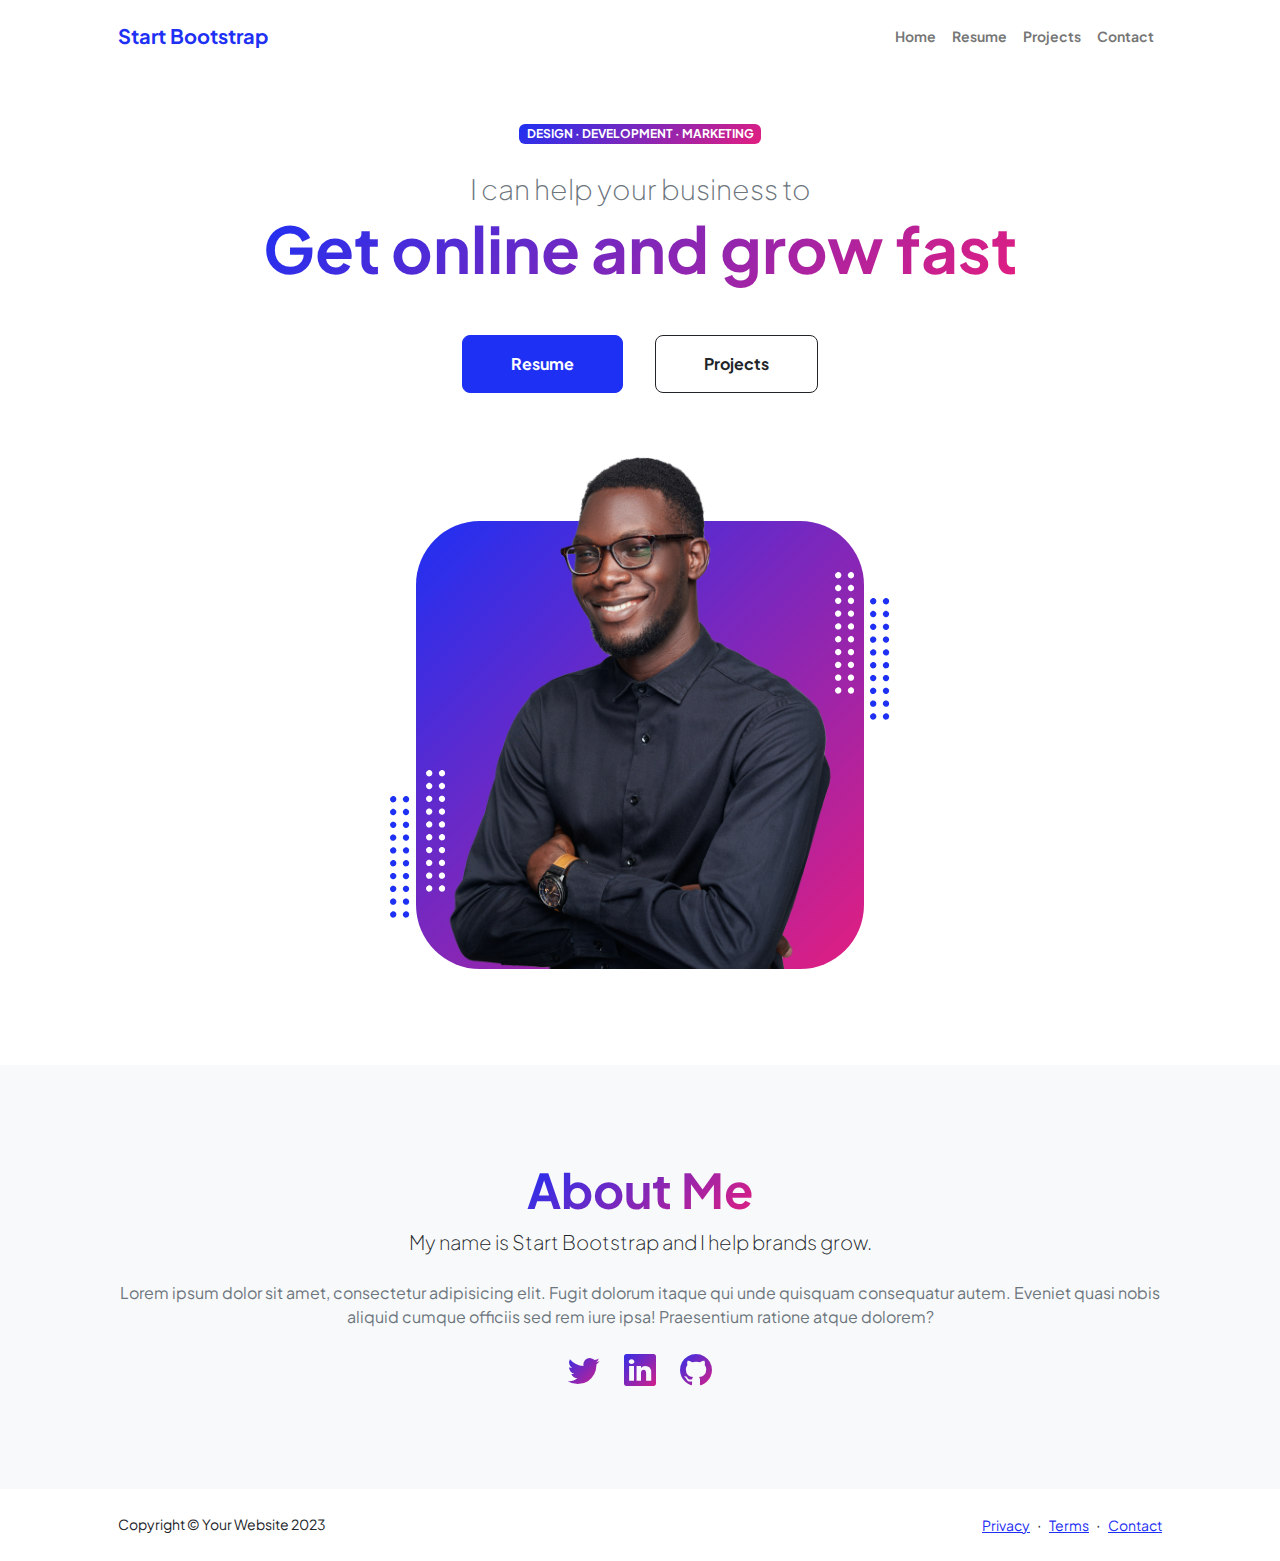
==== index.html @ e9c8c622 "initial" ====
<!DOCTYPE html>
<html lang="en">
    <head>
        <meta charset="utf-8" />
        <meta name="viewport" content="width=device-width, initial-scale=1, shrink-to-fit=no" />
        <meta name="description" content="" />
        <meta name="author" content="" />
        <title>Personal - Start Bootstrap Theme</title>
        <!-- Favicon-->
        <link rel="icon" type="image/x-icon" href="assets/favicon.ico" />
        <!-- Custom Google font-->
        <link rel="preconnect" href="https://fonts.googleapis.com" />
        <link rel="preconnect" href="https://fonts.gstatic.com" crossorigin />
        <link href="https://fonts.googleapis.com/css2?family=Plus+Jakarta+Sans:wght@100;200;300;400;500;600;700;800;900&amp;display=swap" rel="stylesheet" />
        <!-- Bootstrap icons-->
        <link href="https://cdn.jsdelivr.net/npm/bootstrap-icons@1.8.1/font/bootstrap-icons.css" rel="stylesheet" />
        <!-- Core theme CSS (includes Bootstrap)-->
        <link href="css/styles.css" rel="stylesheet" />
    </head>
    <body class="d-flex flex-column h-100">
        <main class="flex-shrink-0">
            <!-- Navigation-->
            <nav class="navbar navbar-expand-lg navbar-light bg-white py-3">
                <div class="container px-5">
                    <a class="navbar-brand" href="index.html"><span class="fw-bolder text-primary">Start Bootstrap</span></a>
                    <button class="navbar-toggler" type="button" data-bs-toggle="collapse" data-bs-target="#navbarSupportedContent" aria-controls="navbarSupportedContent" aria-expanded="false" aria-label="Toggle navigation"><span class="navbar-toggler-icon"></span></button>
                    <div class="collapse navbar-collapse" id="navbarSupportedContent">
                        <ul class="navbar-nav ms-auto mb-2 mb-lg-0 small fw-bolder">
                            <li class="nav-item"><a class="nav-link" href="index.html">Home</a></li>
                            <li class="nav-item"><a class="nav-link" href="resume.html">Resume</a></li>
                            <li class="nav-item"><a class="nav-link" href="projects.html">Projects</a></li>
                            <li class="nav-item"><a class="nav-link" href="contact.html">Contact</a></li>
                        </ul>
                    </div>
                </div>
            </nav>
            <!-- Header-->
            <header class="py-5">
                <div class="container px-5 pb-5">
                    <div class="row gx-5 align-items-center">
                        <div class="col-xxl-5">
                            <!-- Header text content-->
                            <div class="text-center text-xxl-start">
                                <div class="badge bg-gradient-primary-to-secondary text-white mb-4"><div class="text-uppercase">Design &middot; Development &middot; Marketing</div></div>
                                <div class="fs-3 fw-light text-muted">I can help your business to</div>
                                <h1 class="display-3 fw-bolder mb-5"><span class="text-gradient d-inline">Get online and grow fast</span></h1>
                                <div class="d-grid gap-3 d-sm-flex justify-content-sm-center justify-content-xxl-start mb-3">
                                    <a class="btn btn-primary btn-lg px-5 py-3 me-sm-3 fs-6 fw-bolder" href="resume.html">Resume</a>
                                    <a class="btn btn-outline-dark btn-lg px-5 py-3 fs-6 fw-bolder" href="projects.html">Projects</a>
                                </div>
                            </div>
                        </div>
                        <div class="col-xxl-7">
                            <!-- Header profile picture-->
                            <div class="d-flex justify-content-center mt-5 mt-xxl-0">
                                <div class="profile bg-gradient-primary-to-secondary">
                                    <!-- TIP: For best results, use a photo with a transparent background like the demo example below-->
                                    <!-- Watch a tutorial on how to do this on YouTube (link)-->
                                    <img class="profile-img" src="assets/profile.png" alt="..." />
                                    <div class="dots-1">
                                        <!-- SVG Dots-->
                                        <svg version="1.1" xmlns="http://www.w3.org/2000/svg" xmlns:xlink="http://www.w3.org/1999/xlink" x="0px" y="0px" viewBox="0 0 191.6 1215.4" style="enable-background: new 0 0 191.6 1215.4" xml:space="preserve">
                                            <g transform="translate(0.000000,1280.000000) scale(0.100000,-0.100000)">
                                                <path d="M227.7,12788.6c-105-35-200-141-222-248c-43-206,163-412,369-369c155,32,275,190,260,339c-11,105-90,213-190,262        C383.7,12801.6,289.7,12808.6,227.7,12788.6z"></path>
                                                <path d="M1507.7,12788.6c-151-50-253-216-222-362c25-119,136-230,254-255c194-41,395,142,375,339c-11,105-90,213-190,262        C1663.7,12801.6,1569.7,12808.6,1507.7,12788.6z"></path>
                                                <path d="M227.7,11508.6c-105-35-200-141-222-248c-43-206,163-412,369-369c155,32,275,190,260,339c-11,105-90,213-190,262        C383.7,11521.6,289.7,11528.6,227.7,11508.6z"></path>
                                                <path d="M1507.7,11508.6c-151-50-253-216-222-362c25-119,136-230,254-255c194-41,395,142,375,339c-11,105-90,213-190,262        C1663.7,11521.6,1569.7,11528.6,1507.7,11508.6z"></path>
                                                <path d="M227.7,10228.6c-105-35-200-141-222-248c-43-206,163-412,369-369c155,32,275,190,260,339c-11,105-90,213-190,262        C383.7,10241.6,289.7,10248.6,227.7,10228.6z"></path>
                                                <path d="M1507.7,10228.6c-105-35-200-141-222-248c-43-206,163-412,369-369c155,32,275,190,260,339c-11,105-90,213-190,262        C1663.7,10241.6,1569.7,10248.6,1507.7,10228.6z"></path>
                                                <path d="M227.7,8948.6c-105-35-200-141-222-248c-43-206,163-412,369-369c155,32,275,190,260,339c-11,105-90,213-190,262        C383.7,8961.6,289.7,8968.6,227.7,8948.6z"></path>
                                                <path d="M1507.7,8948.6c-105-35-200-141-222-248c-43-206,163-412,369-369c155,32,275,190,260,339c-11,105-90,213-190,262        C1663.7,8961.6,1569.7,8968.6,1507.7,8948.6z"></path>
                                                <path d="M227.7,7668.6c-105-35-200-141-222-248c-43-206,163-412,369-369c155,32,275,190,260,339c-11,105-90,213-190,262        C383.7,7681.6,289.7,7688.6,227.7,7668.6z"></path>
                                                <path d="M1507.7,7668.6c-105-35-200-141-222-248c-43-206,163-412,369-369c155,32,275,190,260,339c-11,105-90,213-190,262        C1663.7,7681.6,1569.7,7688.6,1507.7,7668.6z"></path>
                                                <path d="M227.7,6388.6c-105-35-200-141-222-248c-43-206,163-412,369-369c155,32,275,190,260,339c-11,105-90,213-190,262        C383.7,6401.6,289.7,6408.6,227.7,6388.6z"></path>
                                                <path d="M1507.7,6388.6c-105-35-200-141-222-248c-43-206,163-412,369-369c155,32,275,190,260,339c-11,105-90,213-190,262        C1663.7,6401.6,1569.7,6408.6,1507.7,6388.6z"></path>
                                                <path d="M227.7,5108.6c-105-35-200-141-222-248c-43-206,163-412,369-369c155,32,275,190,260,339c-11,105-90,213-190,262        C383.7,5121.6,289.7,5128.6,227.7,5108.6z"></path>
                                                <path d="M1507.7,5108.6c-105-35-200-141-222-248c-43-206,163-412,369-369c155,32,275,190,260,339c-11,105-90,213-190,262        C1663.7,5121.6,1569.7,5128.6,1507.7,5108.6z"></path>
                                                <path d="M227.7,3828.6c-105-35-200-141-222-248c-43-206,163-412,369-369c155,32,275,190,260,339c-11,105-90,213-190,262        C383.7,3841.6,289.7,3848.6,227.7,3828.6z"></path>
                                                <path d="M1507.7,3828.6c-105-35-200-141-222-248c-43-206,163-412,369-369c155,32,275,190,260,339c-11,105-90,213-190,262        C1663.7,3841.6,1569.7,3848.6,1507.7,3828.6z"></path>
                                                <path d="M227.7,2548.6c-105-35-200-141-222-248c-43-206,163-412,369-369c155,32,275,190,260,339c-11,105-90,213-190,262        C383.7,2561.6,289.7,2568.6,227.7,2548.6z"></path>
                                                <path d="M1507.7,2548.6c-105-35-200-141-222-248c-43-206,163-412,369-369c155,32,275,190,260,339c-11,105-90,213-190,262        C1663.7,2561.6,1569.7,2568.6,1507.7,2548.6z"></path>
                                                <path d="M227.7,1268.6c-105-35-200-141-222-248c-43-206,163-412,369-369c155,32,275,190,260,339c-11,105-90,213-190,262        C383.7,1281.6,289.7,1288.6,227.7,1268.6z"></path>
                                                <path d="M1507.7,1268.6c-105-35-200-141-222-248c-43-206,163-412,369-369c155,32,275,190,260,339c-11,105-90,213-190,262        C1663.7,1281.6,1569.7,1288.6,1507.7,1268.6z"></path>
                                            </g>
                                        </svg>
                                        <!-- END of SVG dots-->
                                    </div>
                                    <div class="dots-2">
                                        <!-- SVG Dots-->
                                        <svg version="1.1" xmlns="http://www.w3.org/2000/svg" xmlns:xlink="http://www.w3.org/1999/xlink" x="0px" y="0px" viewBox="0 0 191.6 1215.4" style="enable-background: new 0 0 191.6 1215.4" xml:space="preserve">
                                            <g transform="translate(0.000000,1280.000000) scale(0.100000,-0.100000)">
                                                <path d="M227.7,12788.6c-105-35-200-141-222-248c-43-206,163-412,369-369c155,32,275,190,260,339c-11,105-90,213-190,262        C383.7,12801.6,289.7,12808.6,227.7,12788.6z"></path>
                                                <path d="M1507.7,12788.6c-151-50-253-216-222-362c25-119,136-230,254-255c194-41,395,142,375,339c-11,105-90,213-190,262        C1663.7,12801.6,1569.7,12808.6,1507.7,12788.6z"></path>
                                                <path d="M227.7,11508.6c-105-35-200-141-222-248c-43-206,163-412,369-369c155,32,275,190,260,339c-11,105-90,213-190,262        C383.7,11521.6,289.7,11528.6,227.7,11508.6z"></path>
                                                <path d="M1507.7,11508.6c-151-50-253-216-222-362c25-119,136-230,254-255c194-41,395,142,375,339c-11,105-90,213-190,262        C1663.7,11521.6,1569.7,11528.6,1507.7,11508.6z"></path>
                                                <path d="M227.7,10228.6c-105-35-200-141-222-248c-43-206,163-412,369-369c155,32,275,190,260,339c-11,105-90,213-190,262        C383.7,10241.6,289.7,10248.6,227.7,10228.6z"></path>
                                                <path d="M1507.7,10228.6c-105-35-200-141-222-248c-43-206,163-412,369-369c155,32,275,190,260,339c-11,105-90,213-190,262        C1663.7,10241.6,1569.7,10248.6,1507.7,10228.6z"></path>
                                                <path d="M227.7,8948.6c-105-35-200-141-222-248c-43-206,163-412,369-369c155,32,275,190,260,339c-11,105-90,213-190,262        C383.7,8961.6,289.7,8968.6,227.7,8948.6z"></path>
                                                <path d="M1507.7,8948.6c-105-35-200-141-222-248c-43-206,163-412,369-369c155,32,275,190,260,339c-11,105-90,213-190,262        C1663.7,8961.6,1569.7,8968.6,1507.7,8948.6z"></path>
                                                <path d="M227.7,7668.6c-105-35-200-141-222-248c-43-206,163-412,369-369c155,32,275,190,260,339c-11,105-90,213-190,262        C383.7,7681.6,289.7,7688.6,227.7,7668.6z"></path>
                                                <path d="M1507.7,7668.6c-105-35-200-141-222-248c-43-206,163-412,369-369c155,32,275,190,260,339c-11,105-90,213-190,262        C1663.7,7681.6,1569.7,7688.6,1507.7,7668.6z"></path>
                                                <path d="M227.7,6388.6c-105-35-200-141-222-248c-43-206,163-412,369-369c155,32,275,190,260,339c-11,105-90,213-190,262        C383.7,6401.6,289.7,6408.6,227.7,6388.6z"></path>
                                                <path d="M1507.7,6388.6c-105-35-200-141-222-248c-43-206,163-412,369-369c155,32,275,190,260,339c-11,105-90,213-190,262        C1663.7,6401.6,1569.7,6408.6,1507.7,6388.6z"></path>
                                                <path d="M227.7,5108.6c-105-35-200-141-222-248c-43-206,163-412,369-369c155,32,275,190,260,339c-11,105-90,213-190,262        C383.7,5121.6,289.7,5128.6,227.7,5108.6z"></path>
                                                <path d="M1507.7,5108.6c-105-35-200-141-222-248c-43-206,163-412,369-369c155,32,275,190,260,339c-11,105-90,213-190,262        C1663.7,5121.6,1569.7,5128.6,1507.7,5108.6z"></path>
                                                <path d="M227.7,3828.6c-105-35-200-141-222-248c-43-206,163-412,369-369c155,32,275,190,260,339c-11,105-90,213-190,262        C383.7,3841.6,289.7,3848.6,227.7,3828.6z"></path>
                                                <path d="M1507.7,3828.6c-105-35-200-141-222-248c-43-206,163-412,369-369c155,32,275,190,260,339c-11,105-90,213-190,262        C1663.7,3841.6,1569.7,3848.6,1507.7,3828.6z"></path>
                                                <path d="M227.7,2548.6c-105-35-200-141-222-248c-43-206,163-412,369-369c155,32,275,190,260,339c-11,105-90,213-190,262        C383.7,2561.6,289.7,2568.6,227.7,2548.6z"></path>
                                                <path d="M1507.7,2548.6c-105-35-200-141-222-248c-43-206,163-412,369-369c155,32,275,190,260,339c-11,105-90,213-190,262        C1663.7,2561.6,1569.7,2568.6,1507.7,2548.6z"></path>
                                                <path d="M227.7,1268.6c-105-35-200-141-222-248c-43-206,163-412,369-369c155,32,275,190,260,339c-11,105-90,213-190,262        C383.7,1281.6,289.7,1288.6,227.7,1268.6z"></path>
                                                <path d="M1507.7,1268.6c-105-35-200-141-222-248c-43-206,163-412,369-369c155,32,275,190,260,339c-11,105-90,213-190,262        C1663.7,1281.6,1569.7,1288.6,1507.7,1268.6z"></path>
                                            </g>
                                        </svg>
                                        <!-- END of SVG dots-->
                                    </div>
                                    <div class="dots-3">
                                        <!-- SVG Dots-->
                                        <svg version="1.1" xmlns="http://www.w3.org/2000/svg" xmlns:xlink="http://www.w3.org/1999/xlink" x="0px" y="0px" viewBox="0 0 191.6 1215.4" style="enable-background: new 0 0 191.6 1215.4" xml:space="preserve">
                                            <g transform="translate(0.000000,1280.000000) scale(0.100000,-0.100000)">
                                                <path d="M227.7,12788.6c-105-35-200-141-222-248c-43-206,163-412,369-369c155,32,275,190,260,339c-11,105-90,213-190,262        C383.7,12801.6,289.7,12808.6,227.7,12788.6z"></path>
                                                <path d="M1507.7,12788.6c-151-50-253-216-222-362c25-119,136-230,254-255c194-41,395,142,375,339c-11,105-90,213-190,262        C1663.7,12801.6,1569.7,12808.6,1507.7,12788.6z"></path>
                                                <path d="M227.7,11508.6c-105-35-200-141-222-248c-43-206,163-412,369-369c155,32,275,190,260,339c-11,105-90,213-190,262        C383.7,11521.6,289.7,11528.6,227.7,11508.6z"></path>
                                                <path d="M1507.7,11508.6c-151-50-253-216-222-362c25-119,136-230,254-255c194-41,395,142,375,339c-11,105-90,213-190,262        C1663.7,11521.6,1569.7,11528.6,1507.7,11508.6z"></path>
                                                <path d="M227.7,10228.6c-105-35-200-141-222-248c-43-206,163-412,369-369c155,32,275,190,260,339c-11,105-90,213-190,262        C383.7,10241.6,289.7,10248.6,227.7,10228.6z"></path>
                                                <path d="M1507.7,10228.6c-105-35-200-141-222-248c-43-206,163-412,369-369c155,32,275,190,260,339c-11,105-90,213-190,262        C1663.7,10241.6,1569.7,10248.6,1507.7,10228.6z"></path>
                                                <path d="M227.7,8948.6c-105-35-200-141-222-248c-43-206,163-412,369-369c155,32,275,190,260,339c-11,105-90,213-190,262        C383.7,8961.6,289.7,8968.6,227.7,8948.6z"></path>
                                                <path d="M1507.7,8948.6c-105-35-200-141-222-248c-43-206,163-412,369-369c155,32,275,190,260,339c-11,105-90,213-190,262        C1663.7,8961.6,1569.7,8968.6,1507.7,8948.6z"></path>
                                                <path d="M227.7,7668.6c-105-35-200-141-222-248c-43-206,163-412,369-369c155,32,275,190,260,339c-11,105-90,213-190,262        C383.7,7681.6,289.7,7688.6,227.7,7668.6z"></path>
                                                <path d="M1507.7,7668.6c-105-35-200-141-222-248c-43-206,163-412,369-369c155,32,275,190,260,339c-11,105-90,213-190,262        C1663.7,7681.6,1569.7,7688.6,1507.7,7668.6z"></path>
                                                <path d="M227.7,6388.6c-105-35-200-141-222-248c-43-206,163-412,369-369c155,32,275,190,260,339c-11,105-90,213-190,262        C383.7,6401.6,289.7,6408.6,227.7,6388.6z"></path>
                                                <path d="M1507.7,6388.6c-105-35-200-141-222-248c-43-206,163-412,369-369c155,32,275,190,260,339c-11,105-90,213-190,262        C1663.7,6401.6,1569.7,6408.6,1507.7,6388.6z"></path>
                                                <path d="M227.7,5108.6c-105-35-200-141-222-248c-43-206,163-412,369-369c155,32,275,190,260,339c-11,105-90,213-190,262        C383.7,5121.6,289.7,5128.6,227.7,5108.6z"></path>
                                                <path d="M1507.7,5108.6c-105-35-200-141-222-248c-43-206,163-412,369-369c155,32,275,190,260,339c-11,105-90,213-190,262        C1663.7,5121.6,1569.7,5128.6,1507.7,5108.6z"></path>
                                                <path d="M227.7,3828.6c-105-35-200-141-222-248c-43-206,163-412,369-369c155,32,275,190,260,339c-11,105-90,213-190,262        C383.7,3841.6,289.7,3848.6,227.7,3828.6z"></path>
                                                <path d="M1507.7,3828.6c-105-35-200-141-222-248c-43-206,163-412,369-369c155,32,275,190,260,339c-11,105-90,213-190,262        C1663.7,3841.6,1569.7,3848.6,1507.7,3828.6z"></path>
                                                <path d="M227.7,2548.6c-105-35-200-141-222-248c-43-206,163-412,369-369c155,32,275,190,260,339c-11,105-90,213-190,262        C383.7,2561.6,289.7,2568.6,227.7,2548.6z"></path>
                                                <path d="M1507.7,2548.6c-105-35-200-141-222-248c-43-206,163-412,369-369c155,32,275,190,260,339c-11,105-90,213-190,262        C1663.7,2561.6,1569.7,2568.6,1507.7,2548.6z"></path>
                                                <path d="M227.7,1268.6c-105-35-200-141-222-248c-43-206,163-412,369-369c155,32,275,190,260,339c-11,105-90,213-190,262        C383.7,1281.6,289.7,1288.6,227.7,1268.6z"></path>
                                                <path d="M1507.7,1268.6c-105-35-200-141-222-248c-43-206,163-412,369-369c155,32,275,190,260,339c-11,105-90,213-190,262        C1663.7,1281.6,1569.7,1288.6,1507.7,1268.6z"></path>
                                            </g>
                                        </svg>
                                        <!-- END of SVG dots-->
                                    </div>
                                    <div class="dots-4">
                                        <!-- SVG Dots-->
                                        <svg version="1.1" xmlns="http://www.w3.org/2000/svg" xmlns:xlink="http://www.w3.org/1999/xlink" x="0px" y="0px" viewBox="0 0 191.6 1215.4" style="enable-background: new 0 0 191.6 1215.4" xml:space="preserve">
                                            <g transform="translate(0.000000,1280.000000) scale(0.100000,-0.100000)">
                                                <path d="M227.7,12788.6c-105-35-200-141-222-248c-43-206,163-412,369-369c155,32,275,190,260,339c-11,105-90,213-190,262        C383.7,12801.6,289.7,12808.6,227.7,12788.6z"></path>
                                                <path d="M1507.7,12788.6c-151-50-253-216-222-362c25-119,136-230,254-255c194-41,395,142,375,339c-11,105-90,213-190,262        C1663.7,12801.6,1569.7,12808.6,1507.7,12788.6z"></path>
                                                <path d="M227.7,11508.6c-105-35-200-141-222-248c-43-206,163-412,369-369c155,32,275,190,260,339c-11,105-90,213-190,262        C383.7,11521.6,289.7,11528.6,227.7,11508.6z"></path>
                                                <path d="M1507.7,11508.6c-151-50-253-216-222-362c25-119,136-230,254-255c194-41,395,142,375,339c-11,105-90,213-190,262        C1663.7,11521.6,1569.7,11528.6,1507.7,11508.6z"></path>
                                                <path d="M227.7,10228.6c-105-35-200-141-222-248c-43-206,163-412,369-369c155,32,275,190,260,339c-11,105-90,213-190,262        C383.7,10241.6,289.7,10248.6,227.7,10228.6z"></path>
                                                <path d="M1507.7,10228.6c-105-35-200-141-222-248c-43-206,163-412,369-369c155,32,275,190,260,339c-11,105-90,213-190,262        C1663.7,10241.6,1569.7,10248.6,1507.7,10228.6z"></path>
                                                <path d="M227.7,8948.6c-105-35-200-141-222-248c-43-206,163-412,369-369c155,32,275,190,260,339c-11,105-90,213-190,262        C383.7,8961.6,289.7,8968.6,227.7,8948.6z"></path>
                                                <path d="M1507.7,8948.6c-105-35-200-141-222-248c-43-206,163-412,369-369c155,32,275,190,260,339c-11,105-90,213-190,262        C1663.7,8961.6,1569.7,8968.6,1507.7,8948.6z"></path>
                                                <path d="M227.7,7668.6c-105-35-200-141-222-248c-43-206,163-412,369-369c155,32,275,190,260,339c-11,105-90,213-190,262        C383.7,7681.6,289.7,7688.6,227.7,7668.6z"></path>
                                                <path d="M1507.7,7668.6c-105-35-200-141-222-248c-43-206,163-412,369-369c155,32,275,190,260,339c-11,105-90,213-190,262        C1663.7,7681.6,1569.7,7688.6,1507.7,7668.6z"></path>
                                                <path d="M227.7,6388.6c-105-35-200-141-222-248c-43-206,163-412,369-369c155,32,275,190,260,339c-11,105-90,213-190,262        C383.7,6401.6,289.7,6408.6,227.7,6388.6z"></path>
                                                <path d="M1507.7,6388.6c-105-35-200-141-222-248c-43-206,163-412,369-369c155,32,275,190,260,339c-11,105-90,213-190,262        C1663.7,6401.6,1569.7,6408.6,1507.7,6388.6z"></path>
                                                <path d="M227.7,5108.6c-105-35-200-141-222-248c-43-206,163-412,369-369c155,32,275,190,260,339c-11,105-90,213-190,262        C383.7,5121.6,289.7,5128.6,227.7,5108.6z"></path>
                                                <path d="M1507.7,5108.6c-105-35-200-141-222-248c-43-206,163-412,369-369c155,32,275,190,260,339c-11,105-90,213-190,262        C1663.7,5121.6,1569.7,5128.6,1507.7,5108.6z"></path>
                                                <path d="M227.7,3828.6c-105-35-200-141-222-248c-43-206,163-412,369-369c155,32,275,190,260,339c-11,105-90,213-190,262        C383.7,3841.6,289.7,3848.6,227.7,3828.6z"></path>
                                                <path d="M1507.7,3828.6c-105-35-200-141-222-248c-43-206,163-412,369-369c155,32,275,190,260,339c-11,105-90,213-190,262        C1663.7,3841.6,1569.7,3848.6,1507.7,3828.6z"></path>
                                                <path d="M227.7,2548.6c-105-35-200-141-222-248c-43-206,163-412,369-369c155,32,275,190,260,339c-11,105-90,213-190,262        C383.7,2561.6,289.7,2568.6,227.7,2548.6z"></path>
                                                <path d="M1507.7,2548.6c-105-35-200-141-222-248c-43-206,163-412,369-369c155,32,275,190,260,339c-11,105-90,213-190,262        C1663.7,2561.6,1569.7,2568.6,1507.7,2548.6z"></path>
                                                <path d="M227.7,1268.6c-105-35-200-141-222-248c-43-206,163-412,369-369c155,32,275,190,260,339c-11,105-90,213-190,262        C383.7,1281.6,289.7,1288.6,227.7,1268.6z"></path>
                                                <path d="M1507.7,1268.6c-105-35-200-141-222-248c-43-206,163-412,369-369c155,32,275,190,260,339c-11,105-90,213-190,262        C1663.7,1281.6,1569.7,1288.6,1507.7,1268.6z"></path>
                                            </g>
                                        </svg>
                                        <!-- END of SVG dots-->
                                    </div>
                                </div>
                            </div>
                        </div>
                    </div>
                </div>
            </header>
            <!-- About Section-->
            <section class="bg-light py-5">
                <div class="container px-5">
                    <div class="row gx-5 justify-content-center">
                        <div class="col-xxl-8">
                            <div class="text-center my-5">
                                <h2 class="display-5 fw-bolder"><span class="text-gradient d-inline">About Me</span></h2>
                                <p class="lead fw-light mb-4">My name is Start Bootstrap and I help brands grow.</p>
                                <p class="text-muted">Lorem ipsum dolor sit amet, consectetur adipisicing elit. Fugit dolorum itaque qui unde quisquam consequatur autem. Eveniet quasi nobis aliquid cumque officiis sed rem iure ipsa! Praesentium ratione atque dolorem?</p>
                                <div class="d-flex justify-content-center fs-2 gap-4">
                                    <a class="text-gradient" href="#!"><i class="bi bi-twitter"></i></a>
                                    <a class="text-gradient" href="#!"><i class="bi bi-linkedin"></i></a>
                                    <a class="text-gradient" href="#!"><i class="bi bi-github"></i></a>
                                </div>
                            </div>
                        </div>
                    </div>
                </div>
            </section>
        </main>
        <!-- Footer-->
        <footer class="bg-white py-4 mt-auto">
            <div class="container px-5">
                <div class="row align-items-center justify-content-between flex-column flex-sm-row">
                    <div class="col-auto"><div class="small m-0">Copyright &copy; Your Website 2023</div></div>
                    <div class="col-auto">
                        <a class="small" href="#!">Privacy</a>
                        <span class="mx-1">&middot;</span>
                        <a class="small" href="#!">Terms</a>
                        <span class="mx-1">&middot;</span>
                        <a class="small" href="#!">Contact</a>
                    </div>
                </div>
            </div>
        </footer>
        <!-- Bootstrap core JS-->
        <script src="https://cdn.jsdelivr.net/npm/bootstrap@5.2.3/dist/js/bootstrap.bundle.min.js"></script>
        <!-- Core theme JS-->
        <script src="js/scripts.js"></script>
    </body>
</html>
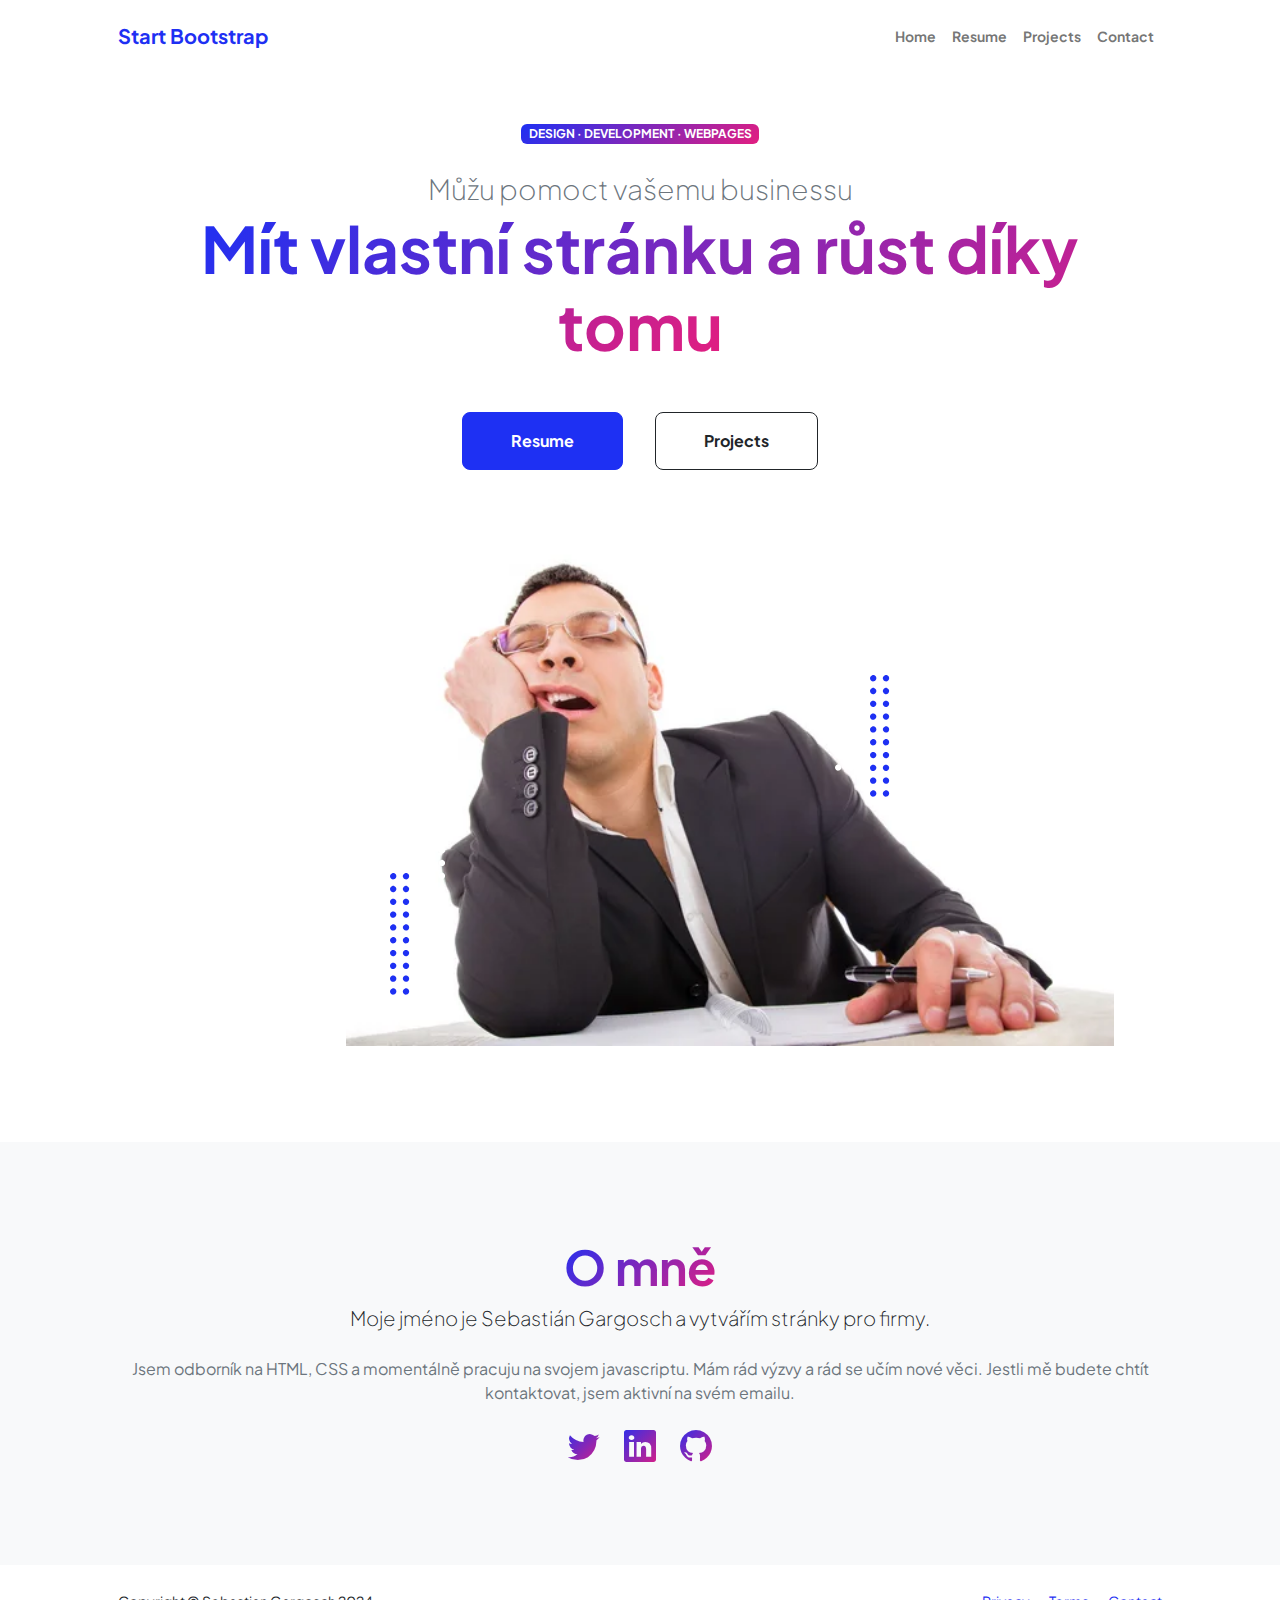
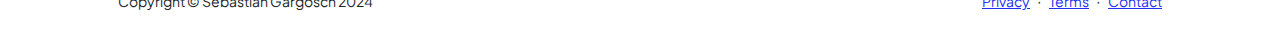
==== commit 34ca2349: "nová image, trošku předělání zbytek" ====
--- a/index.html
+++ b/index.html
@@ -41,9 +41,9 @@
                         <div class="col-xxl-5">
                             <!-- Header text content-->
                             <div class="text-center text-xxl-start">
-                                <div class="badge bg-gradient-primary-to-secondary text-white mb-4"><div class="text-uppercase">Design &middot; Development &middot; Marketing</div></div>
-                                <div class="fs-3 fw-light text-muted">I can help your business to</div>
-                                <h1 class="display-3 fw-bolder mb-5"><span class="text-gradient d-inline">Get online and grow fast</span></h1>
+                                <div class="badge bg-gradient-primary-to-secondary text-white mb-4"><div class="text-uppercase">Design &middot; Development &middot; Webpages</div></div>
+                                <div class="fs-3 fw-light text-muted">Můžu pomoct vašemu businessu</div>
+                                <h1 class="display-3 fw-bolder mb-5"><span class="text-gradient d-inline">Mít vlastní stránku a růst díky tomu</span></h1>
                                 <div class="d-grid gap-3 d-sm-flex justify-content-sm-center justify-content-xxl-start mb-3">
                                     <a class="btn btn-primary btn-lg px-5 py-3 me-sm-3 fs-6 fw-bolder" href="resume.html">Resume</a>
                                     <a class="btn btn-outline-dark btn-lg px-5 py-3 fs-6 fw-bolder" href="projects.html">Projects</a>
@@ -56,7 +56,7 @@
                                 <div class="profile bg-gradient-primary-to-secondary">
                                     <!-- TIP: For best results, use a photo with a transparent background like the demo example below-->
                                     <!-- Watch a tutorial on how to do this on YouTube (link)-->
-                                    <img class="profile-img" src="assets/profile.png" alt="..." />
+                                    <img class="profile-img" src="assets/profile.jpeg" alt="..." />
                                     <div class="dots-1">
                                         <!-- SVG Dots-->
                                         <svg version="1.1" xmlns="http://www.w3.org/2000/svg" xmlns:xlink="http://www.w3.org/1999/xlink" x="0px" y="0px" viewBox="0 0 191.6 1215.4" style="enable-background: new 0 0 191.6 1215.4" xml:space="preserve">
@@ -181,9 +181,10 @@
                     <div class="row gx-5 justify-content-center">
                         <div class="col-xxl-8">
                             <div class="text-center my-5">
-                                <h2 class="display-5 fw-bolder"><span class="text-gradient d-inline">About Me</span></h2>
-                                <p class="lead fw-light mb-4">My name is Start Bootstrap and I help brands grow.</p>
-                                <p class="text-muted">Lorem ipsum dolor sit amet, consectetur adipisicing elit. Fugit dolorum itaque qui unde quisquam consequatur autem. Eveniet quasi nobis aliquid cumque officiis sed rem iure ipsa! Praesentium ratione atque dolorem?</p>
+                                <h2 class="display-5 fw-bolder"><span class="text-gradient d-inline">O mně</span></h2>
+                                <p class="lead fw-light mb-4">Moje jméno je Sebastián Gargosch a vytvářím stránky pro firmy.</p>
+                                <p class="text-muted">Jsem odborník na HTML, CSS a momentálně pracuju na svojem javascriptu. Mám rád výzvy a rád se učím nové věci. Jestli mě budete chtít kontaktovat, jsem aktivní na svém emailu.
+                                </p>
                                 <div class="d-flex justify-content-center fs-2 gap-4">
                                     <a class="text-gradient" href="#!"><i class="bi bi-twitter"></i></a>
                                     <a class="text-gradient" href="#!"><i class="bi bi-linkedin"></i></a>
@@ -199,7 +200,7 @@
         <footer class="bg-white py-4 mt-auto">
             <div class="container px-5">
                 <div class="row align-items-center justify-content-between flex-column flex-sm-row">
-                    <div class="col-auto"><div class="small m-0">Copyright &copy; Your Website 2023</div></div>
+                    <div class="col-auto"><div class="small m-0">Copyright &copy; Sebastian Gargosch 2024</div></div>
                     <div class="col-auto">
                         <a class="small" href="#!">Privacy</a>
                         <span class="mx-1">&middot;</span>
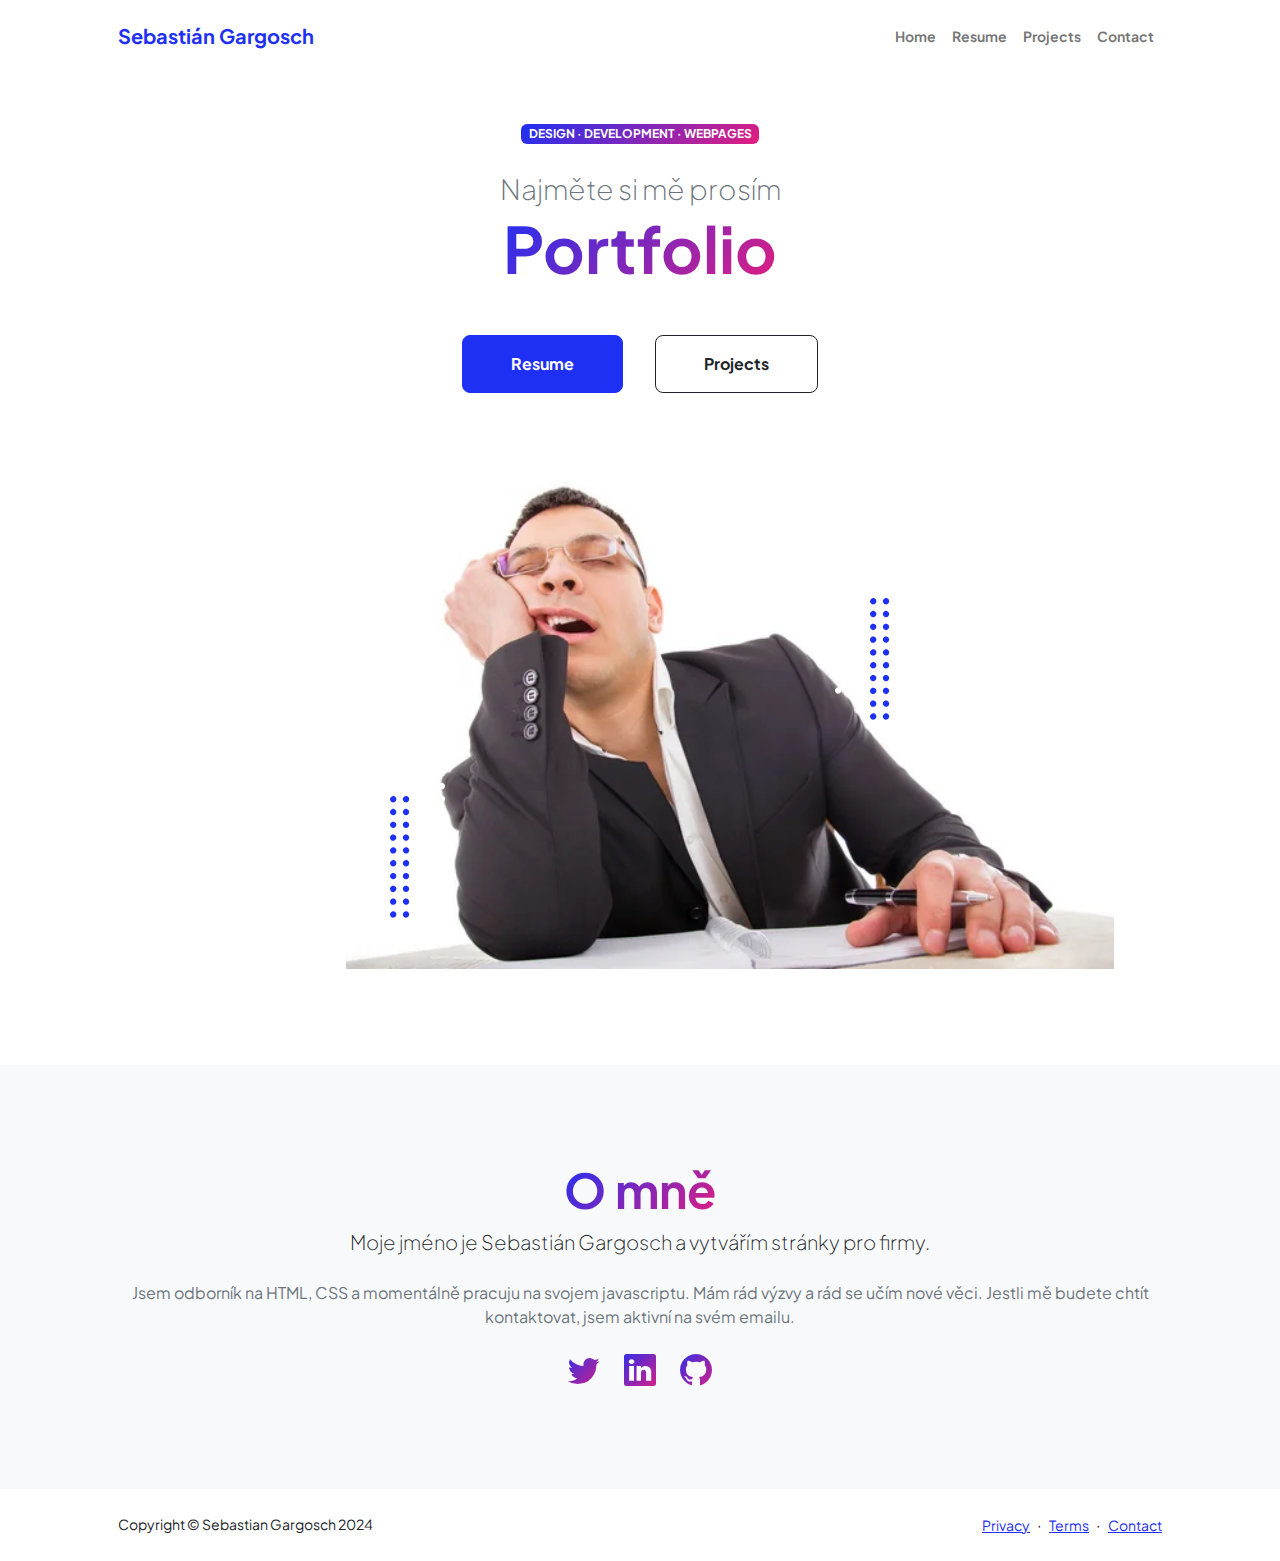
==== commit c4e2173c: "Hotovo snad" ====
--- a/index.html
+++ b/index.html
@@ -22,7 +22,7 @@
             <!-- Navigation-->
             <nav class="navbar navbar-expand-lg navbar-light bg-white py-3">
                 <div class="container px-5">
-                    <a class="navbar-brand" href="index.html"><span class="fw-bolder text-primary">Start Bootstrap</span></a>
+                    <a class="navbar-brand" href="index.html"><span class="fw-bolder text-primary">Sebastián Gargosch</span></a>
                     <button class="navbar-toggler" type="button" data-bs-toggle="collapse" data-bs-target="#navbarSupportedContent" aria-controls="navbarSupportedContent" aria-expanded="false" aria-label="Toggle navigation"><span class="navbar-toggler-icon"></span></button>
                     <div class="collapse navbar-collapse" id="navbarSupportedContent">
                         <ul class="navbar-nav ms-auto mb-2 mb-lg-0 small fw-bolder">
@@ -42,8 +42,8 @@
                             <!-- Header text content-->
                             <div class="text-center text-xxl-start">
                                 <div class="badge bg-gradient-primary-to-secondary text-white mb-4"><div class="text-uppercase">Design &middot; Development &middot; Webpages</div></div>
-                                <div class="fs-3 fw-light text-muted">Můžu pomoct vašemu businessu</div>
-                                <h1 class="display-3 fw-bolder mb-5"><span class="text-gradient d-inline">Mít vlastní stránku a růst díky tomu</span></h1>
+                                <div class="fs-3 fw-light text-muted">Najměte si mě prosím</div>
+                                <h1 class="display-3 fw-bolder mb-5"><span class="text-gradient d-inline">Portfolio</span></h1>
                                 <div class="d-grid gap-3 d-sm-flex justify-content-sm-center justify-content-xxl-start mb-3">
                                     <a class="btn btn-primary btn-lg px-5 py-3 me-sm-3 fs-6 fw-bolder" href="resume.html">Resume</a>
                                     <a class="btn btn-outline-dark btn-lg px-5 py-3 fs-6 fw-bolder" href="projects.html">Projects</a>
